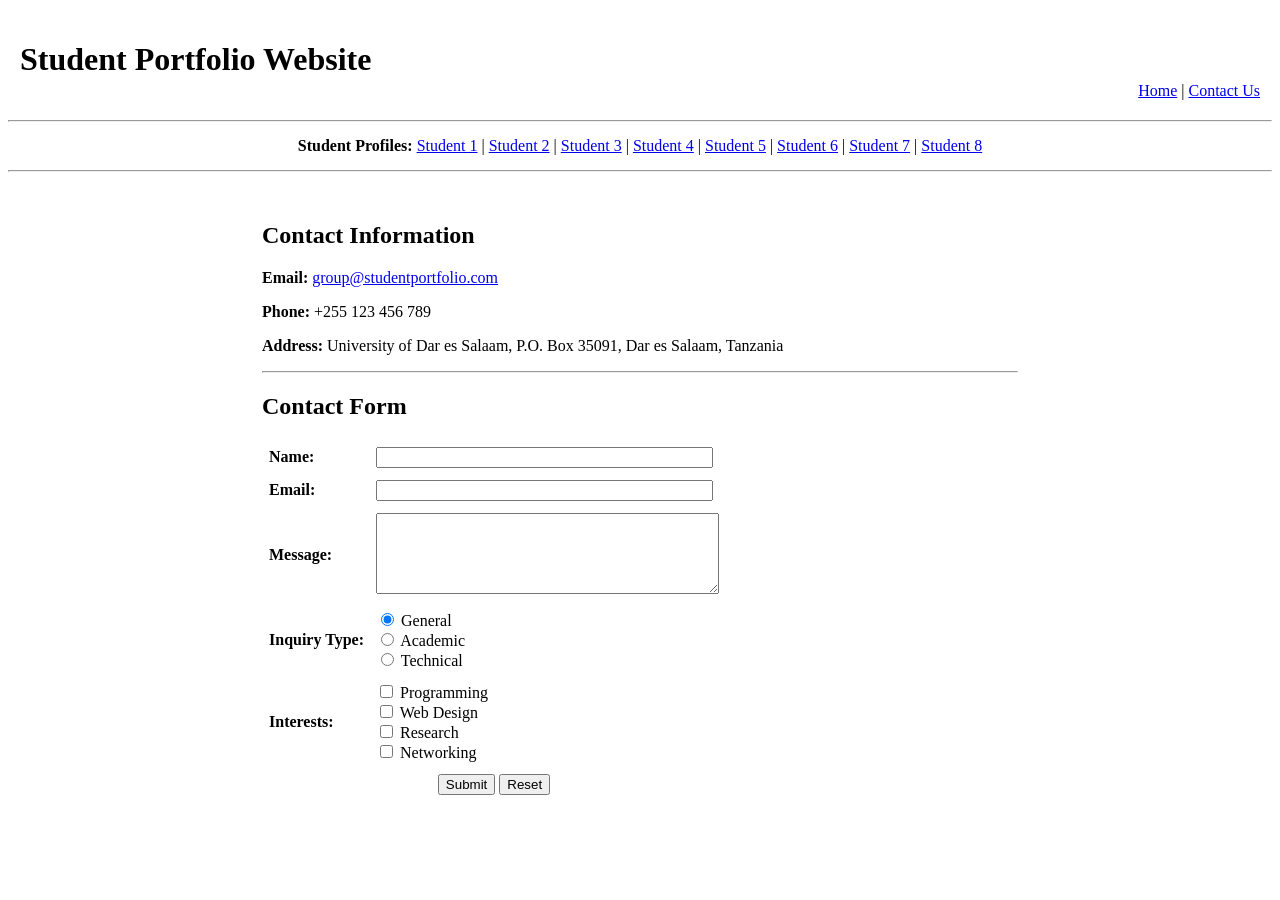
==== contact.html @ 53399acc "initial commit" ====
<!DOCTYPE html>
<html lang="en">
<head>
    <meta charset="UTF-8">
    <title>Contact Us - Student Portfolio Website</title>
</head>
<body>

    <!-- Navigation Header -->
    <table width="100%" border="0" cellpadding="10">
        <tr>
            <td align="left">
                <h1>Student Portfolio Website</h1>
            </td>
            <td align="right" valign="bottom">
                <a href="index.html">Home</a> | 
                <a href="contact.html">Contact Us</a>
            </td>
        </tr>
    </table>

    <hr>

    <!-- Student Profile Navigation -->
    <table width="100%" border="0" cellpadding="5">
        <tr>
            <td align="center">
                <strong>Student Profiles:</strong> 
                <a href="student 1.html">Student 1</a> | 
                <a href="student 2.html">Student 2</a> | 
                <a href="student 3.html">Student 3</a> | 
                <a href="student 4.html">Student 4</a> | 
                <a href="student 5.html">Student 5</a> | 
                <a href="student 6.html">Student 6</a> | 
                <a href="student 7.html">Student 7</a> | 
                <a href="student 8.html">Student 8</a>
            </td>
        </tr>
    </table>

    <hr>

    <!-- Contact Information Section -->
    <table width="800" align="center" border="0" cellpadding="20">
        <tr>
            <td>
                <h2>Contact Information</h2>
                <p><strong>Email:</strong> <a href="mailto:group@studentportfolio.com">group@studentportfolio.com</a></p>
                <p><strong>Phone:</strong> +255 123 456 789</p>
                <p><strong>Address:</strong> University of Dar es Salaam, P.O. Box 35091, Dar es Salaam, Tanzania</p>

                <hr>

                <!-- Contact Form Section -->
                <h2>Contact Form</h2>
                <form action="#" method="post">
                    <table border="0" cellpadding="5">
                        <tr>
                            <td><label for="name"><strong>Name:</strong></label></td>
                            <td><input type="text" id="name" name="name" size="40" required></td>
                        </tr>
                        <tr>
                            <td><label for="email"><strong>Email:</strong></label></td>
                            <td><input type="email" id="email" name="email" size="40" required></td>
                        </tr>
                        <tr>
                            <td><label for="message"><strong>Message:</strong></label></td>
                            <td><textarea id="message" name="message" rows="5" cols="40" required></textarea></td>
                        </tr>
                        <tr>
                            <td><strong>Inquiry Type:</strong></td>
                            <td>
                                <input type="radio" id="general" name="inquiry" value="general" checked>
                                <label for="general">General</label><br>
                                <input type="radio" id="academic" name="inquiry" value="academic">
                                <label for="academic">Academic</label><br>
                                <input type="radio" id="technical" name="inquiry" value="technical">
                                <label for="technical">Technical</label>
                            </td>
                        </tr>
                        <tr>
                            <td><strong>Interests:</strong></td>
                            <td>
                                <input type="checkbox" id="programming" name="interests" value="programming">
                                <label for="programming">Programming</label><br>
                                <input type="checkbox" id="design" name="interests" value="design">
                                <label for="design">Web Design</label><br>
                                <input type="checkbox" id="research" name="interests" value="research">
                                <label for="research">Research</label><br>
                                <input type="checkbox" id="networking" name="interests" value="networking">
                                <label for="networking">Networking</label>
                            </td>
                        </tr>
                        <tr>
                            <td colspan="2" align="center">
                                <input type="submit" value="Submit">
                                <input type="reset" value="Reset">
                            </td>
                        </tr>
                    </table>
                </form>
            </td>
        </tr>
    </table>

    <!-- AI Usage Declaration: This page structure was created with assistance from AI tools. -->

</body>
</html>
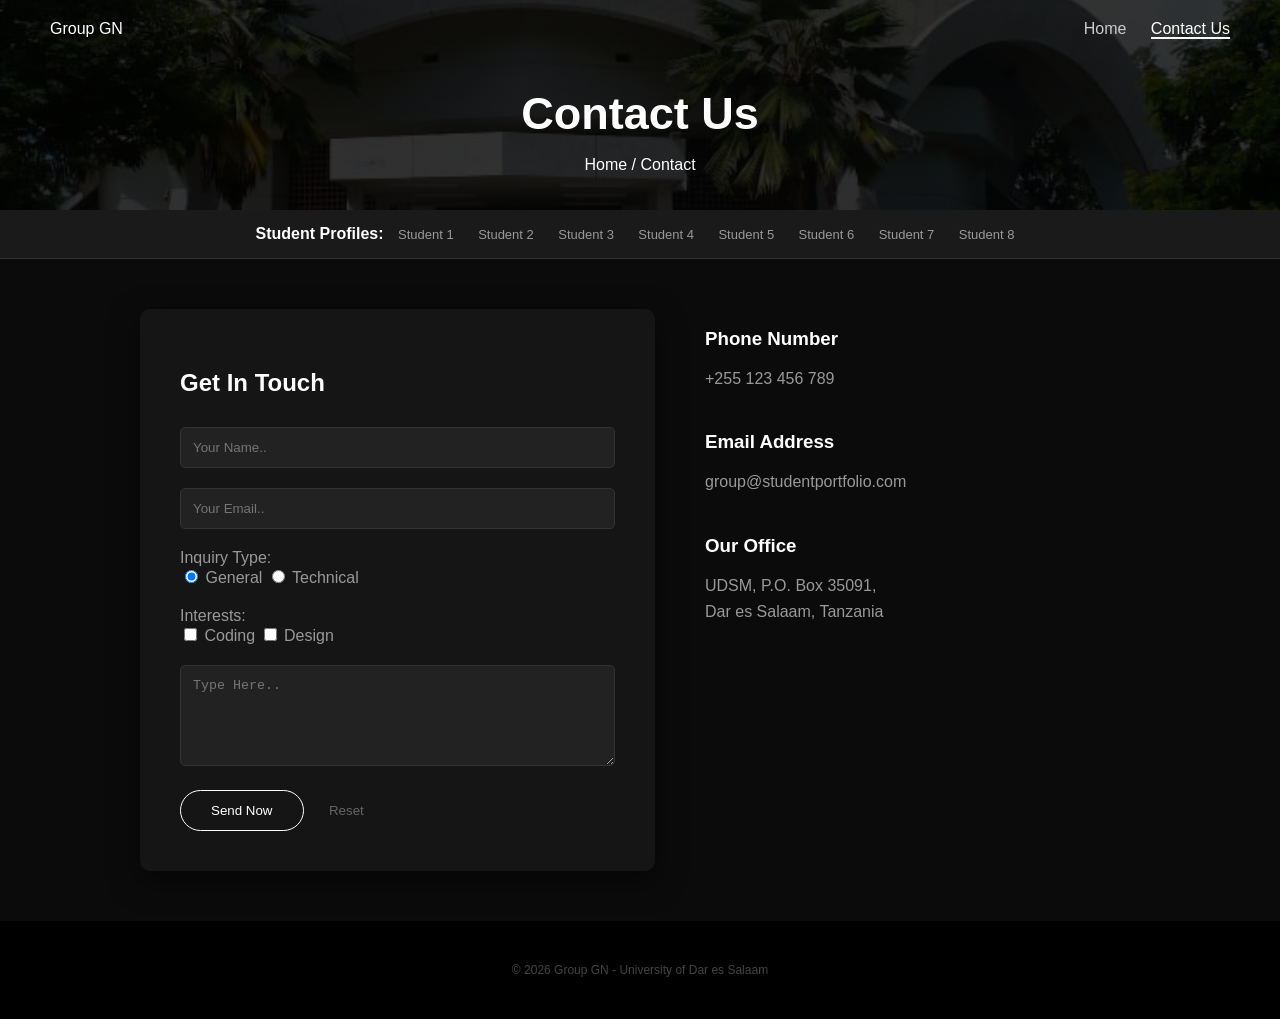
==== commit da076f90: "second assignment commit" ====
--- a/contact.html
+++ b/contact.html
@@ -2,109 +2,95 @@
 <html lang="en">
 <head>
     <meta charset="UTF-8">
-    <title>Contact Us - Student Portfolio Website</title>
+    <meta name="viewport" content="width=device-width, initial-scale=1.0">
+    <title>Contact Us - Group GN</title>
+    <!-- External CSS link -->
+    <link rel="stylesheet" href="style-contact.css">
 </head>
 <body>
 
-    <!-- Navigation Header -->
-    <table width="100%" border="0" cellpadding="10">
-        <tr>
-            <td align="left">
-                <h1>Student Portfolio Website</h1>
-            </td>
-            <td align="right" valign="bottom">
-                <a href="index.html">Home</a> | 
-                <a href="contact.html">Contact Us</a>
-            </td>
-        </tr>
-    </table>
+    <!-- Header & Main Nav -->
+    <header class="contact-hero">
+        <nav class="top-nav">
+            <div class="logo">Group GN</div>
+            <div class="main-links">
+                <a href="index.html">Home</a>
+                <a href="contact.html" class="active">Contact Us</a>
+            </div>
+        </nav>
+        <div class="hero-title">
+            <h1>Contact Us</h1>
+            <p>Home / Contact</p>
+        </div>
+    </header>
 
-    <hr>
+    <!-- Student Profiles Secondary Nav -->
+    <nav class="sub-nav">
+        <strong>Student Profiles:</strong> 
+        <a href="./student 1.html">Student 1</a>
+        <a href="./student 2.html">Student 2</a>
+        <a href="./student 3.html">Student 3</a>
+        <a href="./student 4.html">Student 4</a>
+        <a href="./student 5.html">Student 5</a>
+        <a href="./student 6.html">Student 6</a>
+        <a href="./student 7.html">Student 7</a>
+        <a href="./student 8.html">Student 8</a>
+    </nav>
 
-    <!-- Student Profile Navigation -->
-    <table width="100%" border="0" cellpadding="5">
-        <tr>
-            <td align="center">
-                <strong>Student Profiles:</strong> 
-                <a href="student 1.html">Student 1</a> | 
-                <a href="student 2.html">Student 2</a> | 
-                <a href="student 3.html">Student 3</a> | 
-                <a href="student 4.html">Student 4</a> | 
-                <a href="student 5.html">Student 5</a> | 
-                <a href="student 6.html">Student 6</a> | 
-                <a href="student 7.html">Student 7</a> | 
-                <a href="student 8.html">Student 8</a>
-            </td>
-        </tr>
-    </table>
+    <main class="contact-container">
+        <!-- Flexbox Section for Form and Info -->
+        <div class="contact-wrapper">
+            
+            <!-- Contact Form Card -->
+            <section class="form-card">
+                <h2>Get In Touch</h2>
+                <form action="#" method="post">
+                    <input type="text" name="name" placeholder="Your Name.." required>
+                    <input type="email" name="email" placeholder="Your Email.." required>
+                    
+                    <div class="form-group">
+                        <label>Inquiry Type:</label><br>
+                        <input type="radio" id="gen" name="inq" checked> <label for="gen">General</label>
+                        <input type="radio" id="tech" name="inq"> <label for="tech">Technical</label>
+                    </div>
 
-    <hr>
+                    <div class="form-group">
+                        <label>Interests:</label><br>
+                        <input type="checkbox" id="code"> <label for="code">Coding</label>
+                        <input type="checkbox" id="web"> <label for="web">Design</label>
+                    </div>
 
-    <!-- Contact Information Section -->
-    <table width="800" align="center" border="0" cellpadding="20">
-        <tr>
-            <td>
-                <h2>Contact Information</h2>
-                <p><strong>Email:</strong> <a href="mailto:group@studentportfolio.com">group@studentportfolio.com</a></p>
-                <p><strong>Phone:</strong> +255 123 456 789</p>
-                <p><strong>Address:</strong> University of Dar es Salaam, P.O. Box 35091, Dar es Salaam, Tanzania</p>
+                    <textarea name="message" rows="5" placeholder="Type Here.." required></textarea>
+                    
+                    <div class="btn-group">
+                        <button type="submit" class="submit-btn">Send Now</button>
+                        <button type="reset" class="reset-btn">Reset</button>
+                    </div>
+                </form>
+            </section>
 
-                <hr>
+            <!-- Contact Information Side -->
+            <section class="info-side">
+                <div class="info-item">
+                    <h3>Phone Number</h3>
+                    <p>+255 123 456 789</p>
+                </div>
+                <div class="info-item">
+                    <h3>Email Address</h3>
+                    <p>group@studentportfolio.com</p>
+                </div>
+                <div class="info-item">
+                    <h3>Our Office</h3>
+                    <p>UDSM, P.O. Box 35091,<br>Dar es Salaam, Tanzania</p>
+                </div>
+            </section>
 
-                <!-- Contact Form Section -->
-                <h2>Contact Form</h2>
-                <form action="#" method="post">
-                    <table border="0" cellpadding="5">
-                        <tr>
-                            <td><label for="name"><strong>Name:</strong></label></td>
-                            <td><input type="text" id="name" name="name" size="40" required></td>
-                        </tr>
-                        <tr>
-                            <td><label for="email"><strong>Email:</strong></label></td>
-                            <td><input type="email" id="email" name="email" size="40" required></td>
-                        </tr>
-                        <tr>
-                            <td><label for="message"><strong>Message:</strong></label></td>
-                            <td><textarea id="message" name="message" rows="5" cols="40" required></textarea></td>
-                        </tr>
-                        <tr>
-                            <td><strong>Inquiry Type:</strong></td>
-                            <td>
-                                <input type="radio" id="general" name="inquiry" value="general" checked>
-                                <label for="general">General</label><br>
-                                <input type="radio" id="academic" name="inquiry" value="academic">
-                                <label for="academic">Academic</label><br>
-                                <input type="radio" id="technical" name="inquiry" value="technical">
-                                <label for="technical">Technical</label>
-                            </td>
-                        </tr>
-                        <tr>
-                            <td><strong>Interests:</strong></td>
-                            <td>
-                                <input type="checkbox" id="programming" name="interests" value="programming">
-                                <label for="programming">Programming</label><br>
-                                <input type="checkbox" id="design" name="interests" value="design">
-                                <label for="design">Web Design</label><br>
-                                <input type="checkbox" id="research" name="interests" value="research">
-                                <label for="research">Research</label><br>
-                                <input type="checkbox" id="networking" name="interests" value="networking">
-                                <label for="networking">Networking</label>
-                            </td>
-                        </tr>
-                        <tr>
-                            <td colspan="2" align="center">
-                                <input type="submit" value="Submit">
-                                <input type="reset" value="Reset">
-                            </td>
-                        </tr>
-                    </table>
-                </form>
-            </td>
-        </tr>
-    </table>
+        </div>
+    </main>
 
-    <!-- AI Usage Declaration: This page structure was created with assistance from AI tools. -->
+    <footer>
+        <p>&copy; 2026 Group GN - University of Dar es Salaam</p>
+    </footer>
 
 </body>
-</html>
-
+</html>
--- a/style-contact.css
+++ b/style-contact.css
@@ -0,0 +1,131 @@
+/* 1. BASIC: Fonts and Backgrounds */
+body {
+    margin: 0;
+    font-family: 'Arial', sans-serif;
+    background-color: #0b0b0b; /* Dark background like image */
+    color: #ffffff;
+}
+
+/* Header & Nav */
+.contact-hero {
+    background: linear-gradient(rgba(0,0,0,0.8), rgba(0,0,0,0.8)), url('image/nkurumah.jpeg');
+    background-size: cover;
+    background-position: center;
+    padding: 20px 50px;
+    text-align: center;
+}
+
+.top-nav {
+    display: flex;
+    justify-content: space-between;
+    align-items: center;
+    margin-bottom: 50px;
+}
+
+.main-links a {
+    color: #ccc;
+    text-decoration: none;
+    margin-left: 20px;
+    transition: color 0.3s;
+}
+
+.main-links a:hover, .main-links a.active {
+    color: #ffffff;
+    border-bottom: 2px solid #ffffff;
+}
+
+.hero-title h1 {
+    font-size: 45px;
+    margin-bottom: 5px;
+}
+
+/* Sub-Nav Styles */
+.sub-nav {
+    background: #1a1a1a;
+    padding: 15px;
+    text-align: center;
+    border-bottom: 1px solid #333;
+}
+
+.sub-nav a {
+    color: #999;
+    text-decoration: none;
+    margin: 0 10px;
+    font-size: 13px;
+}
+
+/* 1. BASIC: Layout (Flexbox) */
+.contact-container {
+    max-width: 1000px;
+    margin: 50px auto;
+    padding: 0 20px;
+}
+
+.contact-wrapper {
+    display: flex;
+    gap: 50px;
+    flex-wrap: wrap;
+}
+
+/* 2. ADVANCED: Shadows and Transitions on Form */
+.form-card {
+    flex: 1;
+    background: #151515;
+    padding: 40px;
+    border-radius: 10px;
+    box-shadow: 0 10px 30px rgba(0,0,0,0.5); /* Shadow */
+}
+
+.form-card h2 { margin-bottom: 30px; }
+
+/* 1. BASIC: Form Input Styling */
+input[type="text"], input[type="email"], textarea {
+    width: 100%;
+    padding: 12px;
+    margin-bottom: 20px;
+    background: #222;
+    border: 1px solid #333;
+    color: white;
+    border-radius: 5px;
+    box-sizing: border-box;
+}
+
+.form-group { margin-bottom: 20px; color: #999; }
+
+/* 2. ADVANCED: Button Hover Transitions */
+.submit-btn {
+    background: transparent;
+    border: 1px solid #ffffff;
+    color: white;
+    padding: 12px 30px;
+    border-radius: 25px;
+    cursor: pointer;
+    transition: all 0.4s ease; /* Transition */
+}
+
+.submit-btn:hover {
+    background: #ffffff;
+    color: #000;
+}
+
+.reset-btn {
+    background: transparent;
+    border: none;
+    color: #666;
+    cursor: pointer;
+    margin-left: 15px;
+}
+
+/* Info Side Styling */
+.info-side { flex: 1; }
+.info-item { margin-bottom: 40px; }
+.info-item h3 { color: #fff; margin-bottom: 10px; }
+.info-item p { color: #999; line-height: 1.6; }
+
+footer {
+    text-align: center;
+    padding: 30px;
+    background: #000;
+    color: #444;
+    font-size: 12px;
+}
